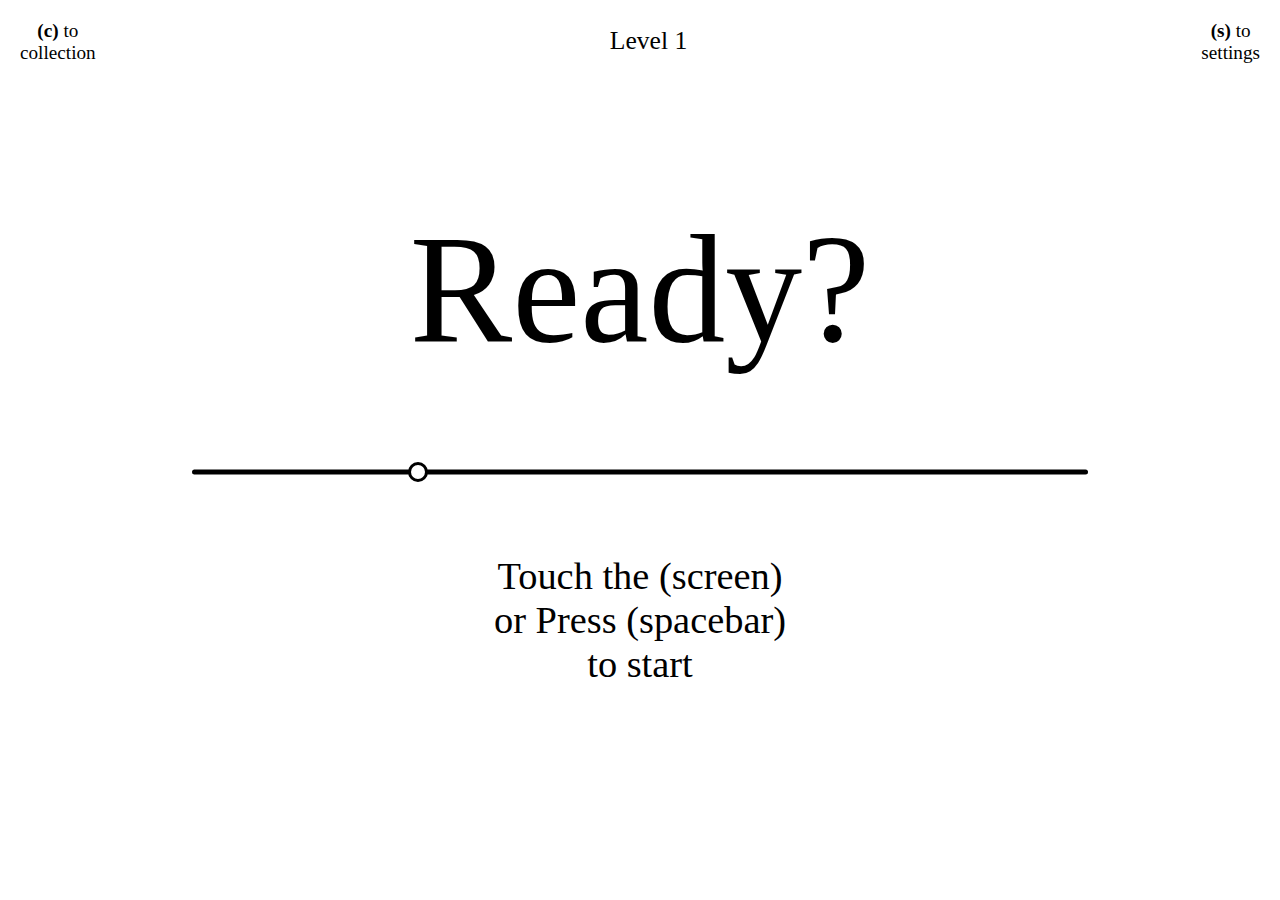
==== index.html @ 74cee7e3 "Update index.html" ====
<html onclick="Click()" ontouchstart="touchScreen()">
<head>
    <meta charset="UTF-8">
    <meta http-equiv="X-UA-Compatible" content="IE=edge">
    <meta name="viewport" content="width=device-width, initial-scale=1.0">
    <title>VarType</title>
    <link href="stylesheet.css" rel='stylesheet' type='text/css'>
    <script src="script.js"></script>
</head>
    <body onkeydown="keyboard(event)" style="font-family: "RobotoMono";font-variation-settings: "wght" ,"slnt" ,"opsz" ,"wdth" ;">
		<header id="headerscore" class="header">
		    <div>
			<p class="aligncenter"><strong> (c) </strong>to<br> collection </p>
		    </div>
		    <div>
		    <p class="aligncenter"><strong> (s) </strong>to<br> settings</p>
		    </div>
		</header>
		<header id="headerready" class="header">
			<div>
				<p class="aligncenter"><strong> (c) </strong>to<br> collection </p>
			</div>
			<div style="text-align: center;font-size: clamp(1em, 2vw, 2rem); margin-top: -20px;">
				<p>Level 0</p>
			</div>
			<div>
			<p class="aligncenter"><strong> (s) </strong>to<br> settings </p>
			</div>
		</header>
		<header id="headerlevel" class="header">
			<div>
				<p style="text-align: center;font-size: clamp(1em, 2vw, 2rem); margin: 0;">Level 0</p>
				<p style="margin: 0;">01/04</p>
			</div>
		</header>		
		<header id="headercollection" class="header">
			<div>
				<p class="aligncenter"><strong> (c) </strong>to<br> exit </p>
			</div>
			<div>
			<p class="aligncenter"><strong> (s) </strong>to<br> settings </p>
			</div>
		</header>
		<header id="headersettings" class="header">
			<div>
				<p class="aligncenter"><strong> (c) </strong>to<br> collection </p>
			</div>
			<div>
			<p class="aligncenter"><strong> (s) </strong>to<br> exit </p>
			</div>
		</header>

         <div class="main" id="game">
			<div style="width: 100%; margin:0 auto;">
				<div style="height: 25vw; position: relative;">
					<p id="affiche">Error</p>
					<div class="textpar">
					</div>
					<div class="textpar">
					<p class="text" style="font-variation-settings:'wght' 450;font-family: RobotoMono;">monospace</p>
					</div>
					<div class="textpar">
					<p class="text" style="font-variation-settings:'wght' 400;font-family: EBGaramond-VariableFont_wght;">serif</p>
					<p class="text" style="font-variation-settings:'wght' 700;font-family: EBGaramond-VariableFont_wght;">garalde</p>
					</div>
					<div class="textpar">
					<p class="text" style="font-variation-settings:'wght' 300;font-family: Quicksand-VariableFont_wght;">sans serif</p>
					<p class="text" style="font-variation-settings:'wght' 500;font-family: Quicksand-VariableFont_wght;">rounded</p>
					<p class="text" style="font-variation-settings:'wght' 650;font-family: Quicksand-VariableFont_wght;">geometric</p>
					</div>
					<div class="textpar">
					<p class="text" style="font-variation-settings:'wght' 400;font-family: Hagrid-Variable-trial;">original</p>
					<p class="text" style="font-variation-settings:'wght' 1000;font-family: Hagrid-Variable-trial;">weird</p>
					<p class="text" style="font-variation-settings:'wght' 100;font-family: Hagrid-Variable-trial;">modular</p>
					<p class="text" style="font-variation-settings:'wght' 750;font-family: Hagrid-Variable-trial;">quircky</p>
					</div>
					<div class="textpar">
					<p class="text" style="font-variation-settings:'wght' 0;font-family: Minerale-variable-TRIAL;">triangles</p>
					<p class="text" style="font-variation-settings:'wght' 700;font-family: Minerale-variable-TRIAL;">stems</p>
					<p class="text" style="font-variation-settings:'wght' 100;font-family: Minerale-variable-TRIAL;">french</p>
					<p class="text" style="font-variation-settings:'wght' 1000;font-family: Minerale-variable-TRIAL;">multiplexed</p>
					</div>
					<div class="textpar">
					<p class="text" style="font-variation-settings:'wght' 100, 'slnt' 0;font-family: InterVar;">screens</p>
					<p class="text" style="font-variation-settings:'wght' 900, 'slnt' -10;font-family: InterVar;">readability</p>
					<p class="text" style="font-variation-settings:'wght' 600, 'slnt' -6;font-family: InterVar;">open source</p>
					<p class="text" style="font-variation-settings:'wght' 200, 'slnt' -2;font-family: InterVar;">grotesk</p>
					</div>
					<div class="textpar">
					<p class="text" style="font-variation-settings:'wght' 499, 'opsz' 1000;font-family: Blacker-Sans-Variable-trial;">classy</p>
					<p class="text" style="font-variation-settings:'wght' 50, 'opsz' 100;font-family: Blacker-Sans-Variable-trial;">evilserif</p>
					<p class="text" style="font-variation-settings:'wght' 200, 'opsz' 800;font-family: Blacker-Sans-Variable-trial;">contrast</p>
					<p class="text" style="font-variation-settings:'wght' 400, 'opsz' 100;font-family: Blacker-Sans-Variable-trial;">style</p>
					</div>
				        <div class="textpar">
					<p class="text" style="font-variation-settings:'wdth' 10, 'wght' 100;font-family: Compressa;">display</p>
					<p class="text" style="font-variation-settings:'wdth' 200, 'wght' 1000;font-family: Compressa;">vernacular</p>
					<p class="text" style="font-variation-settings:'wdth' 50, 'wght' 400;font-family: Compressa;">straight sided</p>
					<p class="text" style="font-variation-settings:'wdth' 200, 'wght' 900;font-family: Compressa;">legibility</p>
					</div>
					<div class="textpar">
					<p class="text" style="font-variation-settings:'wdth' 0, 'wght' 100, 'ital' 0;font-family: GTFlexa;">unique</p>
					<p class="text" style="font-variation-settings:'wdth' 200, 'wght' 800, 'ital' 100;font-family: GTFlexa;">responsivity</p>
					<p class="text" style="font-variation-settings:'wdth' 150, 'wght' 250, 'ital' 75;font-family: GTFlexa;">adaptative</p>
					<p class="text" style="font-variation-settings:'wdth' 50, 'wght' 700, 'ital' 50;font-family: GTFlexa;">system</p>
					</div>
				</div>
				<div style="height:20px; width:70%; margin:0 auto;">
					<div style="height:5px; border-radius:5px; background-color:black; margin:auto; top:75%; position:relative; -ms-transform: translateY(-50%);transform: translateY(-50%);"></div>
					<div class="slider"></div>
					<div style="display:none; height:20px; width:5px; border-radius:5px; background-color:black; margin:auto; top:-50%; position:relative; -ms-transform: translateY(-50%);transform: translateY(-50%);" id="helper"></div>
				</div>
				<p class="currant" id="spacebar">press <strong>(spacebar)</strong><br>to validate</p>
				<p id="r" style="position:absolute; top:0; left:1vw;"></p>
			</div>
		</div>
		
		<div class="main" style="display:none"  id="score">
			<div class="containerscore" class="settingssize">
				<div class="elementscore">
					<p class="currant"> Level 0 - <strong>100%</strong></p>
				</div>
				<div class="elementscore" style="display: flex;">
					<div>
						<p>steps</p>
					</div>
					<div>
						<p>precision</p>
					</div>
					<div>
						<p>reactivity</p>
					</div>
					<div>
						<p>score</p>
					</div>
				</div>
				<div class="elementscore" style="display: flex;text-align: right;" id="scoreboard">
					<div style="margin-left: 20px;">
						<p>01</p>
						<p>02</p>
						<p>03</p>
						<p>04</p>
					</div>
					<div>
						<p>0%</p>
						<p>0%</p>
						<p>0%</p>
						<p>0%</p>
					</div>
					<div>
						<p>0</p>
						<p>0</p>
						<p>0</p>
						<p>0</p>
					</div>
					<div style="font-weight: 600;">
						<p>0%</p>
						<p>0%</p>
						<p>0%</p>
						<p>0%</p>
					</div>
				</div>
				<div class="elementscore" style="text-align: center;margin-top:20px;display: flex; justify-content: space-evenly;">
					<p>Press <strong>(r)</strong><br> to try again</p>
					<p>Press <strong>(spacebar)</strong><br> to start the<br> next level</p>
				</div>
			</div>
		</div>
	    	<div class="main" id="settings" style="display:none">
			<div class="containersettings" class="settingssize">
				<div class="elementsettings">  
					<div class="alignleft"> Music <strong>(1)</strong>
					</div>
					<div class="alignright"> <strong>On</strong></div>
				</div>
				<div class="elementsettings">  
					<div class="alignleft"> Sound <strong>(2)</strong></div>
					<div class="alignright"> <strong>Off</strong></div>
				</div>
				<div class="elementsettings">  
					<div class="alignleft"> Color <strong>(3)</strong></div>
					<div class="alignright" style="background-color: black;height: 30px;width: 60px;border: 2px solid #000;"></div> 
				</div>
				<div class="elementsettings">  
					<div class="alignleft"> Background Color <strong>(4)</strong></div>
					<div class="alignright" style="background-color: white;height: 30px;width: 60px;border: 2px solid #000;"></div>
				</div>
				<div class="elementsettings">  
					<div class="alignleft"> FontFamily <strong>(5)</strong>
					</div>
					<div class="alignright"> <strong>Roboto Mono</strong>
					</div>
				</div>
				<div class="elementsettings" style="margin: 0;">  
					<div class="alignleft"> Width  <strong>(6)</strong></div>
					<input type="range" class="alignright" >
				</div>
				<div class="elementsettings" style="margin: 0;">  
					<div class="alignleft"> Height <strong>(7)</strong></div>
					<input type="range" class="alignright">
				</div>
				<div class="elementsettings" style="margin: 0;">  
					<div class="alignleft"> Italic <strong>(8)</strong></div>
					<input type="range" class="alignright">
				</div>
				<div class="elementsettings" style="margin: 0;">  
					<div class="alignleft"> Optical <strong>(9)</strong></div>
					<input type="range" class="alignright">
				</div>
			</div>
		</div>
	</body>
</html
---- stylesheet.css ----
body{
    background-color:white;
    margin: 0;
    padding: 0;
    font-size: 16px;
    overflow: hidden;
}
header{
    margin: 20px;
    display: flex;
    justify-content: space-between;
    flex-wrap: nowrap;
}
.main{
    position: absolute;
    top: 0;
    left: 0;
    height: 100%;
    width: 100%;
    display: flex;
    align-items: center;
}
.slider {
    background-color:white;
    width:20px;
    height:20px;
    border-radius:10px;
    -ms-transform: translateX(-50%);
    transform: translateX(-50%);
    border: 3px solid black;
    box-sizing: border-box;
}
.text {
    position:absolute;
    bottom: 0;
    display:none;
    text-align: center;
    font-size: 12vw;
    margin: 5% auto;
    -webkit-text-stroke-width: 1px;
    -webkit-text-stroke-color: white;
    left:0;
    right:0;
    top:0;
    text-align:center;
    mix-blend-mode: difference;
}
#affiche {
    position: absolute;
    display:block;
    text-align:center;
    text-align: center;
    font-size: 12vw;
    margin: 5% auto;
    bottom: 0;
    top:0;
    left:0;
    right:0;
    text-align:center;
    transition:.5s;
    transition-property:opacity;

}
.currant{
    text-align: center;
    font-size: clamp(1em, 3vw, 3em);
    margin: 6% auto;
    font-weight: 200;
}

/*headers*/
.header {
    display: none;
}

/*menu*/
.niveaucard{ 
    text-align: center; 
}
.elementmenu{
    width: 30%;
    height: 100px;
    margin: 2% auto;
    min-width: 140px;
}
.containermenu{
    display: flex;
    flex-direction: row;
    align-items: center;
    flex-wrap: wrap;
    width: 40%;
    min-width: 300px;
    margin: 0 auto;
    max-height: 80%;
}

/*score*/
.containerscore{
    display: flex;
    flex-direction: column;
    flex-wrap: nowrap;
    width: 70%;
    min-width: 300px;
    margin: 0 auto;
    max-height: 80%;
}
.elementscore{
    display: flex;
    justify-content: space-between;
    width:100%;
    color: black;
    max-width: 600px;
    margin: 0 auto;
}

/*settings*/
.settingssize{
    margin-left: 10%;
    margin-right: 10%;
    margin-top: 10%;
    margin-bottom: 10%;
    max-width: 33%;  
}
.containersettings{
    display: flex;
    flex-direction: column;
    align-items: center;
    flex-wrap: nowrap;
    width: 40%;
    min-width: 300px;
    margin: 0 auto;
    max-height: 80%;
}
.aligncenter{
    text-align: center;
    font-size: clamp(12px, 1.5vw, 24px);
    margin: 0;
}
.alignleft{
    text-justify: left;
    margin: auto 0;
}
.alignright{
    text-justify: right;
    margin: auto 0;
}
.elementsettings{
    display: flex;
    justify-content: space-between;
    width:100%;
    color: black;
    margin: 3% auto;
    height: 40px;
}

/*styling input*/
input[type=range] {
    height: 24px;
    -webkit-appearance: none;
    margin: 10px 0;
    width: 60%;
    background: transparent;
  }
  input[type=range]:focus {
    outline: none;
  }
  input[type=range]::-webkit-slider-runnable-track {
    width: 100%;
    height: 6px;
    cursor: pointer;
    animate: 0.2s;
    box-shadow: 0px 0px 0px #000000;
    background: #000000;
    border-radius: 9px;
    border: 0px solid #010101;
  }
  input[type=range]::-webkit-slider-thumb {
    box-shadow: 0px 0px 0px #000031;
    border: 3px solid #00001E;
    height: 15px;
    width: 15px;
    border-radius: 15px;
    background: #FFFFFF;
    cursor: pointer;
    -webkit-appearance: none;
    margin-top: -6px;
  }
  input[type=range]:focus::-webkit-slider-runnable-track {
    background: #000000;
  }
  input[type=range]::-moz-range-track {
    width: 100%;
    height: 6px;
    cursor: pointer;
    animate: 0.2s;
    box-shadow: 0px 0px 0px #000000;
    background: #000000;
    border-radius: 9px;
    border: 0px solid #010101;
  }
  input[type=range]::-moz-range-thumb {
    box-shadow: 0px 0px 0px #000031;
    border: 3px solid #00001E;
    height: 15px;
    width: 15px;
    border-radius: 15px;
    background: #FFFFFF;
    cursor: pointer;
  }
  input[type=range]::-ms-track {
    width: 100%;
    height: 6px;
    cursor: pointer;
    animate: 0.2s;
    background: transparent;
    border-color: transparent;
    color: transparent;
  }
  input[type=range]::-ms-fill-lower {
    background: #000000;
    border: 0px solid #010101;
    border-radius: 18px;
    box-shadow: 0px 0px 0px #000000;
  }
  input[type=range]::-ms-fill-upper {
    background: #000000;
    border: 0px solid #010101;
    border-radius: 18px;
    box-shadow: 0px 0px 0px #000000;
  }
  input[type=range]::-ms-thumb {
    margin-top: 1px;
    box-shadow: 0px 0px 0px #000031;
    border: 3px solid #00001E;
    height: 15px;
    width: 15px;
    border-radius: 15px;
    background: #FFFFFF;
    cursor: pointer;
  }
  input[type=range]:focus::-ms-fill-lower {
    background: #000000;
  }
  input[type=range]:focus::-ms-fill-upper {
    background: #000000;
  }
  
/*fontfaces*/
@font-face {
    font-family: "RobotoMono";
    src: url("fonts/RobotoMono-VariableFont_wght.ttf");
}
@font-face {
    font-family: "RobotoMono-Italic";
    src: url("fonts/RobotoMono-Italic-VariableFont_wght.ttf");
}
@font-face {
    font-family: "Compressa";
    src: url("fonts/Compressa-MICRO-GX-It.ttf");
}
@font-face {
    font-family: "EBGaramond-VariableFont_wght";
    src: url("fonts/EBGaramond-VariableFont_wght.ttf");
}
@font-face {
    font-family:"GTFlexa" ;
    src: url("fonts/GT\ Flexa\ VAR\ Trial.ttf");
}
@font-face {
    font-family: "Hagrid-Variable-trial";
    src: url("fonts/Hagrid-Variable-trial.ttf");
}
@font-face {
    font-family: "InterVar";
    src: url("fonts/Inter-VariableFont_slnt\,wght.ttf");
}
@font-face {
    font-family: "Minerale-variable-TRIAL" ;
    src: url("fonts/Minerale-variable-TRIAL.ttf");
}
@font-face {
    font-family:"Quicksand-VariableFont_wght" ;
    src: url("fonts/Quicksand-VariableFont_wght.ttf");
}
@font-face {
    font-family: "Blacker-Sans-Variable-trial";
    src: url("fonts/Blacker-Sans-Variable-trial.ttf");
}
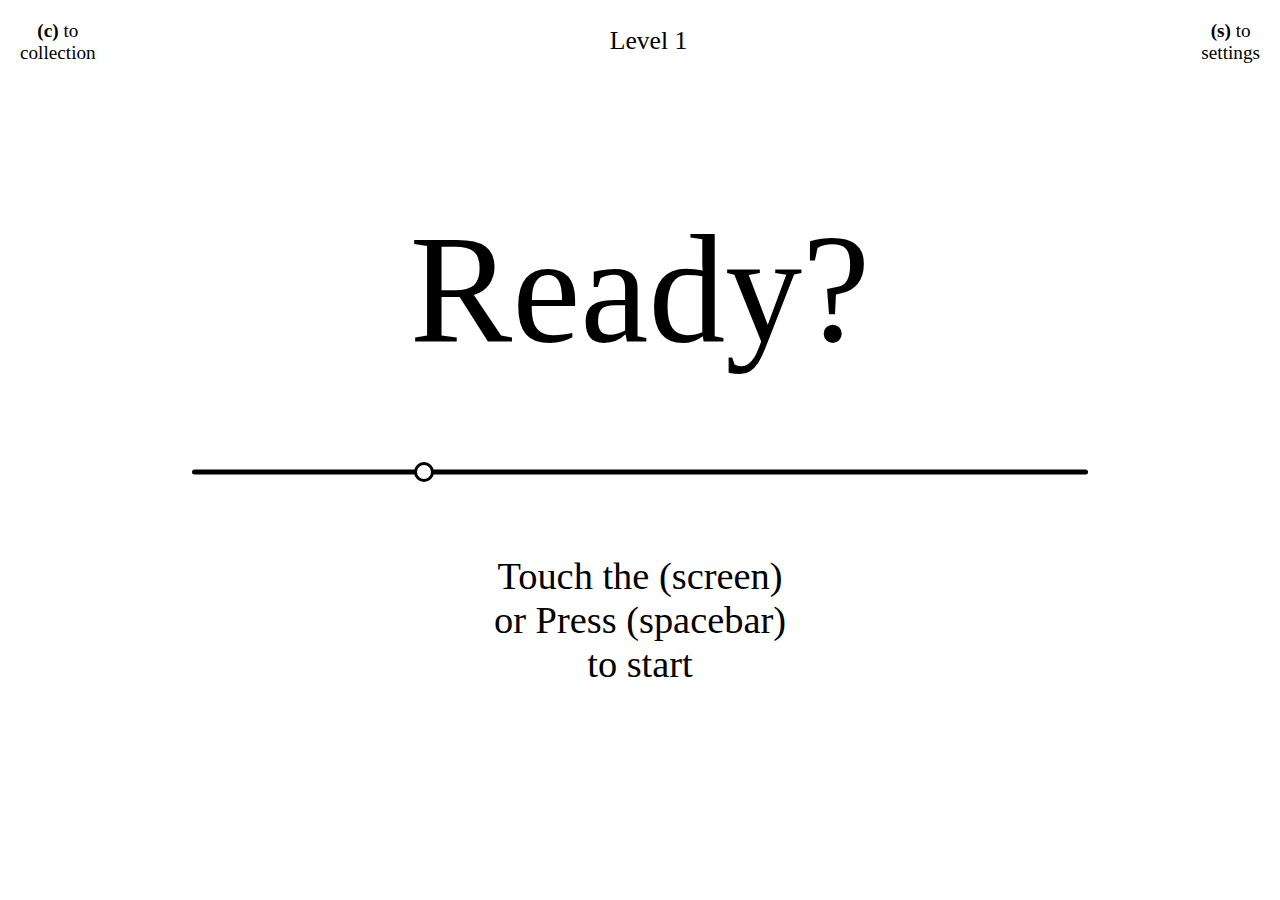
==== commit b255eb11: "Update index.html" ====
--- a/index.html
+++ b/index.html
@@ -7,7 +7,7 @@
     <link href="stylesheet.css" rel='stylesheet' type='text/css'>
     <script src="script.js"></script>
 </head>
-    <body onkeydown="keyboard(event)" style="font-family: "RobotoMono";font-variation-settings: "wght" ,"slnt" ,"opsz" ,"wdth" ;">
+    <body onkeydown="keyboard(event)" style="font-family: 'RobotoMono';font-variation-settings: 'wght' ,'slnt' ,'opsz' ,'wdth' ;">
 		<header id="headerscore" class="header">
 		    <div>
 			<p class="aligncenter"><strong> (c) </strong>to<br> collection </p>
@@ -111,7 +111,7 @@
 					<div style="display:none; height:20px; width:5px; border-radius:5px; background-color:black; margin:auto; top:-50%; position:relative; -ms-transform: translateY(-50%);transform: translateY(-50%);" id="helper"></div>
 				</div>
 				<p class="currant" id="spacebar">press <strong>(spacebar)</strong><br>to validate</p>
-				<p id="r" style="position:absolute; top:0; left:1vw;"></p>
+				<p id="r" style="position:absolute; top:0; left:1vw; display: none;"></p>
 			</div>
 		</div>
 		
@@ -209,5 +209,70 @@
 				</div>
 			</div>
 		</div>
+	    	
+		<div class="main" id="menu" style="display:none;">
+			<div class="containermenu" class="settingssize">
+				<div class="elementmenu">
+					<div class="niveaucard" style="visibility:hidden;font-size: 2em">0%</div>
+					<div class="niveaucard" style="text-decoration: line-through;">locked</div>
+					<div class="niveaucard"><strong>(0)</strong></div>
+				</div>
+				<div class="elementmenu">
+					<div class="niveaucard" style="visibility:hidden;font-size: 2em">0%</div>
+					<div class="niveaucard">locked</div>
+					<div class="niveaucard"><strong>(1)</strong></div>    
+				</div>
+				<div class="elementmenu">
+					<div class="niveaucard" style="visibility:hidden;font-size: 2em">0%</div>
+					<div class="niveaucard" style="text-decoration: line-through;">locked</div>
+					<div class="niveaucard"><strong>(2)</strong></div>    
+				</div>
+				<div class="elementmenu">
+					<div class="niveaucard" style="visibility:hidden;font-size: 2em">0%</div>
+					<div class="niveaucard" style="text-decoration: line-through;">locked</div>
+					<div class="niveaucard"><strong>(3)</strong></div>    
+				</div>
+				<div class="elementmenu">
+					<div class="niveaucard" style="visibility:hidden;font-size: 2em">0%</div>
+					<div class="niveaucard" style="text-decoration: line-through;">locked</div>
+					<div class="niveaucard"><strong>(4)</strong></div>    
+				</div>
+				<div class="elementmenu">
+					<div class="niveaucard" style="visibility:hidden;font-size: 2em">0%</div>
+					<div class="niveaucard" style="text-decoration: line-through;">locked</div>
+					<div class="niveaucard"><strong>(5)</strong></div>    
+				</div>
+				<div class="elementmenu">
+					<div class="niveaucard" style="visibility:hidden;font-size: 2em">0%</div>
+					<div class="niveaucard" style="text-decoration: line-through;">locked</div>
+					<div class="niveaucard"><strong>(6)</strong></div>    
+				</div>
+				<div class="elementmenu">
+					<div class="niveaucard" style="visibility:hidden;font-size: 2em">0%</div>
+					<div class="niveaucard" style="text-decoration: line-through;">locked</div>
+					<div class="niveaucard"><strong>(7)</strong></div>    
+				</div>
+				<div class="elementmenu">
+					<div class="niveaucard" style="visibility:hidden;font-size: 2em;">0%</div>
+					<div class="niveaucard" style="text-decoration: line-through;">locked</div>
+					<div class="niveaucard"><strong>(8)</strong></div>    
+				</div>
+				<div class="elementmenu">
+					<div class="niveaucard" style="visibility:hidden;font-size: 2em;">0%</div>
+					<div class="niveaucard" style="text-decoration: line-through;">locked</div>
+					<div class="niveaucard"><strong>(9)</strong></div>    
+				</div>
+				<div class="elementmenu">
+					<div class="niveaucard" style="visibility:hidden;font-size: 2em;">0%</div>
+					<div class="niveaucard" style="text-decoration: line-through;">locked</div>
+					<div class="niveaucard"><strong>(a)</strong></div>    
+				</div>
+				<div class="elementmenu">
+					<div class="niveaucard" style="visibility:hidden;font-size: 2em;">0%</div>
+					<div class="niveaucard" style="text-decoration: line-through;">locked</div>
+					<div class="niveaucard"><strong>(b)</strong></div>    
+				</div>
+			</div>
+		</div>
 	</body>
 </html
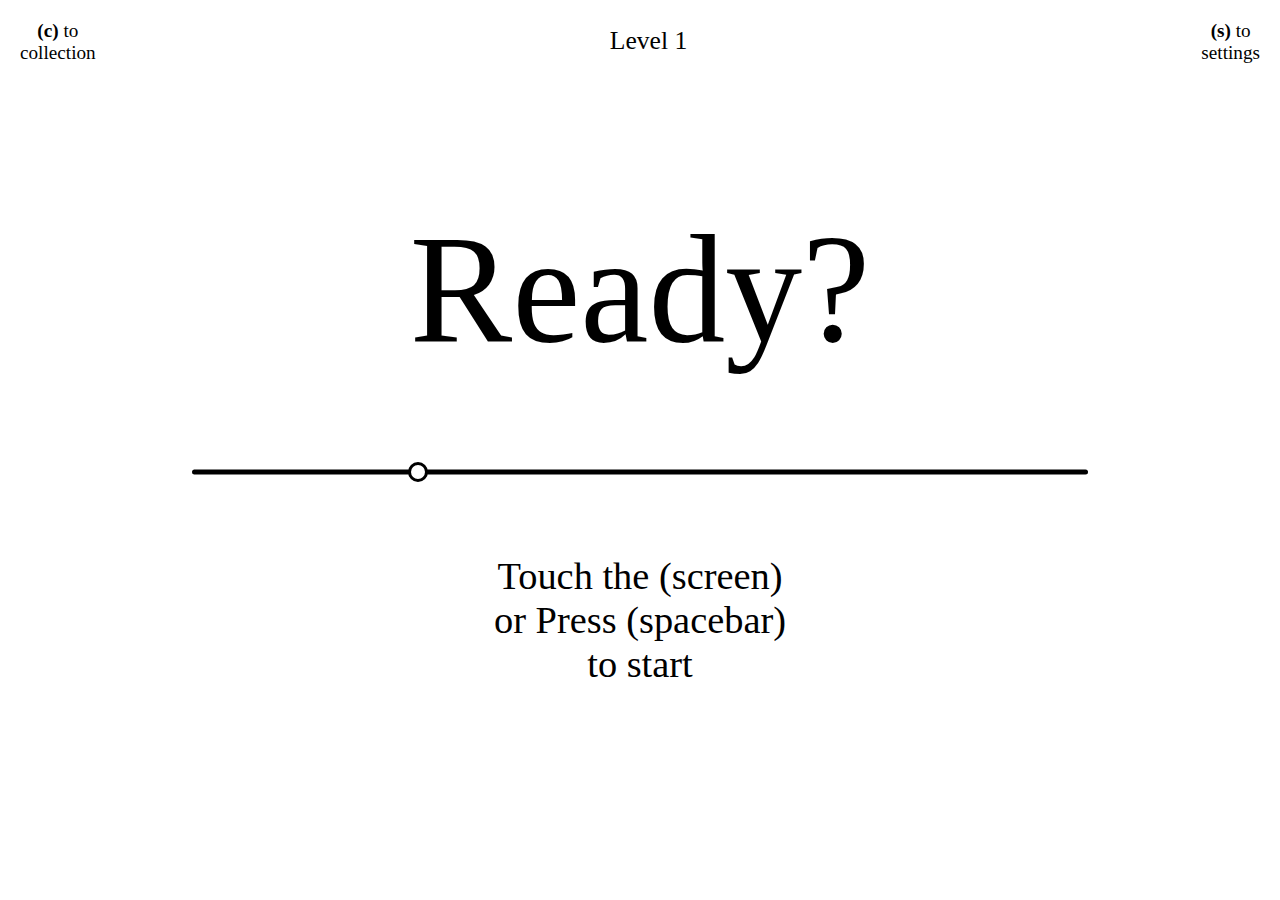
==== commit f4a6e6b2: "Update index.html" ====
--- a/index.html
+++ b/index.html
@@ -53,7 +53,7 @@
          <div class="main" id="game">
 			<div style="width: 100%; margin:0 auto;">
 				<div style="height: 25vw; position: relative;">
-					<p id="affiche">Error</p>
+					<p id="affiche">Error<br>JS required</p>
 					<div class="textpar">
 					</div>
 					<div class="textpar">
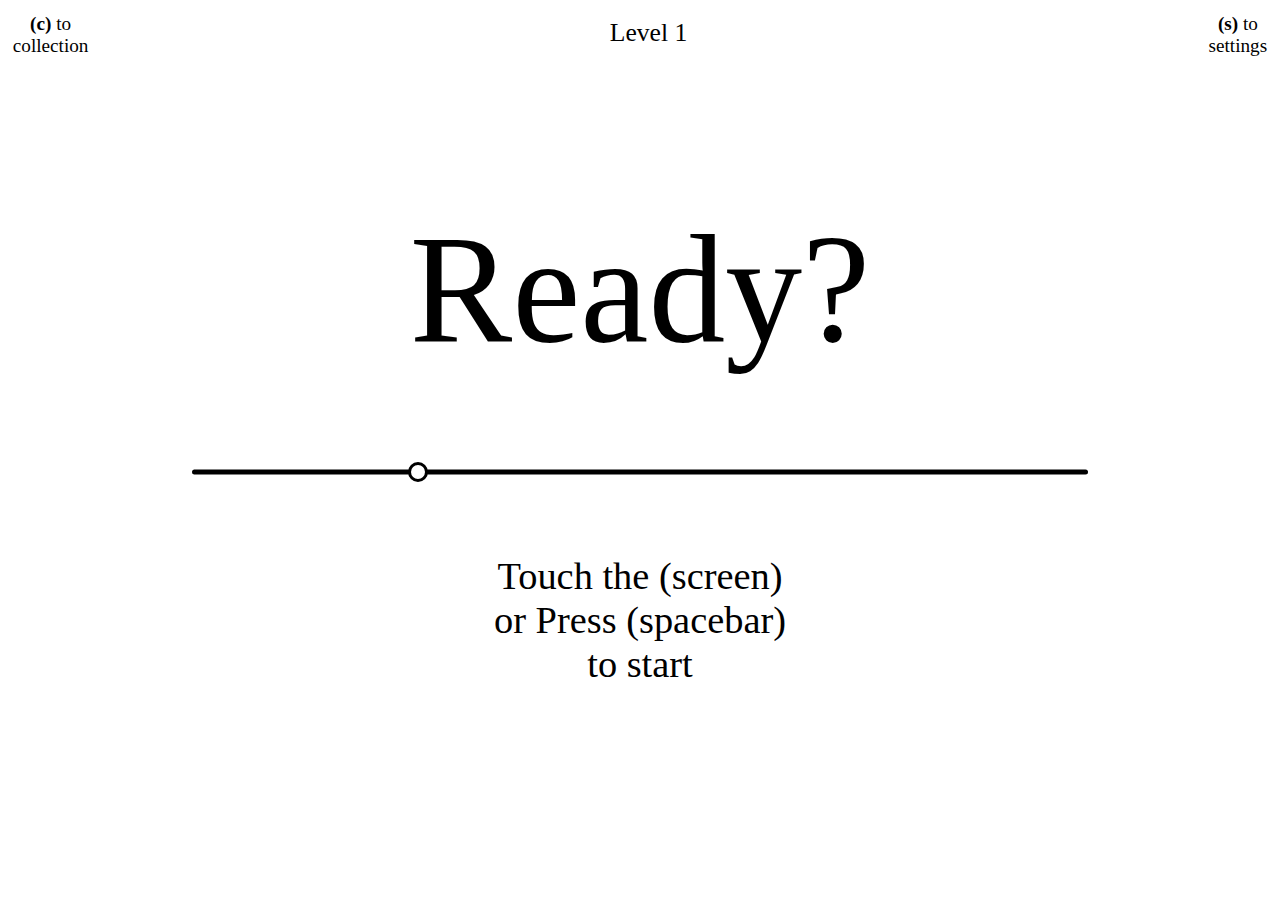
==== commit 396c8784: "Update index.html" ====
--- a/index.html
+++ b/index.html
@@ -55,6 +55,8 @@
 				<div style="height: 25vw; position: relative;">
 					<p id="affiche">Error<br>JS required</p>
 					<div class="textpar">
+					<p class="text" style"font-weight: 200; font-family: Roboto;">font-weight</p>
+					<p class="text" style="font-variation-settings:'wght' 450;font-family: RobotoMono;">level 0</p>
 					</div>
 					<div class="textpar">
 					<p class="text" style="font-variation-settings:'wght' 450;font-family: RobotoMono;">monospace</p>
--- a/stylesheet.css
+++ b/stylesheet.css
@@ -6,7 +6,7 @@
     overflow: hidden;
 }
 header{
-    margin: 20px;
+    margin: 1%;
     display: flex;
     justify-content: space-between;
     flex-wrap: nowrap;
@@ -247,42 +247,57 @@
   
 /*fontfaces*/
 @font-face {
+  font-family: "Roboto";
+  src: url("fonts/Roboto-Thin.ttf") format("truetype");
+  font-weight: light;
+}
+@font-face {
+  font-family: "Roboto";
+  src: url("fonts/Roboto-Medium.ttf") format("truetype");
+  font-weight: normal;
+}
+@font-face {
+  font-family: "Roboto";
+  src: url("fonts/Roboto-Black.ttf") format("truetype");
+  font-weight: bold;
+}
+@font-face {
     font-family: "RobotoMono";
-    src: url("fonts/RobotoMono-VariableFont_wght.ttf");
+    src: url("fonts/RobotoMono-VariableFont_wght.ttf") format("truetype");
 }
 @font-face {
     font-family: "RobotoMono-Italic";
-    src: url("fonts/RobotoMono-Italic-VariableFont_wght.ttf");
+    src: url("fonts/RobotoMono-Italic-VariableFont_wght.ttf") format("truetype");
 }
 @font-face {
     font-family: "Compressa";
-    src: url("fonts/Compressa-MICRO-GX-It.ttf");
+    src: url("fonts/Compressa-MICRO-GX-It.ttf") format("truetype");
 }
 @font-face {
     font-family: "EBGaramond-VariableFont_wght";
-    src: url("fonts/EBGaramond-VariableFont_wght.ttf");
+    src: url("fonts/EBGaramond-VariableFont_wght.ttf") format("truetype");
 }
 @font-face {
     font-family:"GTFlexa" ;
-    src: url("fonts/GT\ Flexa\ VAR\ Trial.ttf");
+    src: url("fonts/GT\ Flexa\ VAR\ Trial.ttf") format("truetype");
 }
 @font-face {
     font-family: "Hagrid-Variable-trial";
-    src: url("fonts/Hagrid-Variable-trial.ttf");
+    src: url("fonts/Hagrid-Variable-trial.ttf") format("truetype");
 }
 @font-face {
     font-family: "InterVar";
-    src: url("fonts/Inter-VariableFont_slnt\,wght.ttf");
-}
-@font-face {
-    font-family: "Minerale-variable-TRIAL" ;
-    src: url("fonts/Minerale-variable-TRIAL.ttf");
-}
-@font-face {
-    font-family:"Quicksand-VariableFont_wght" ;
-    src: url("fonts/Quicksand-VariableFont_wght.ttf");
+    src: url("fonts/Inter-VariableFont_slnt\,wght.ttf" format("truetype"));
+}
+@font-face {
+    font-family: "Minerale-variable-TRIAL";
+    src: url("fonts/Minerale-variable-TRIAL.ttf") format("truetype");
+}
+@font-face {
+    font-family:"Quicksand-VariableFont_wght";
+    src: url("fonts/Quicksand-VariableFont_wght.ttf") format("truetype");
 }
 @font-face {
     font-family: "Blacker-Sans-Variable-trial";
-    src: url("fonts/Blacker-Sans-Variable-trial.ttf");
-}
+    src: url("fonts/Blacker-Sans-Variable-trial.ttf") format("truetype");
+}
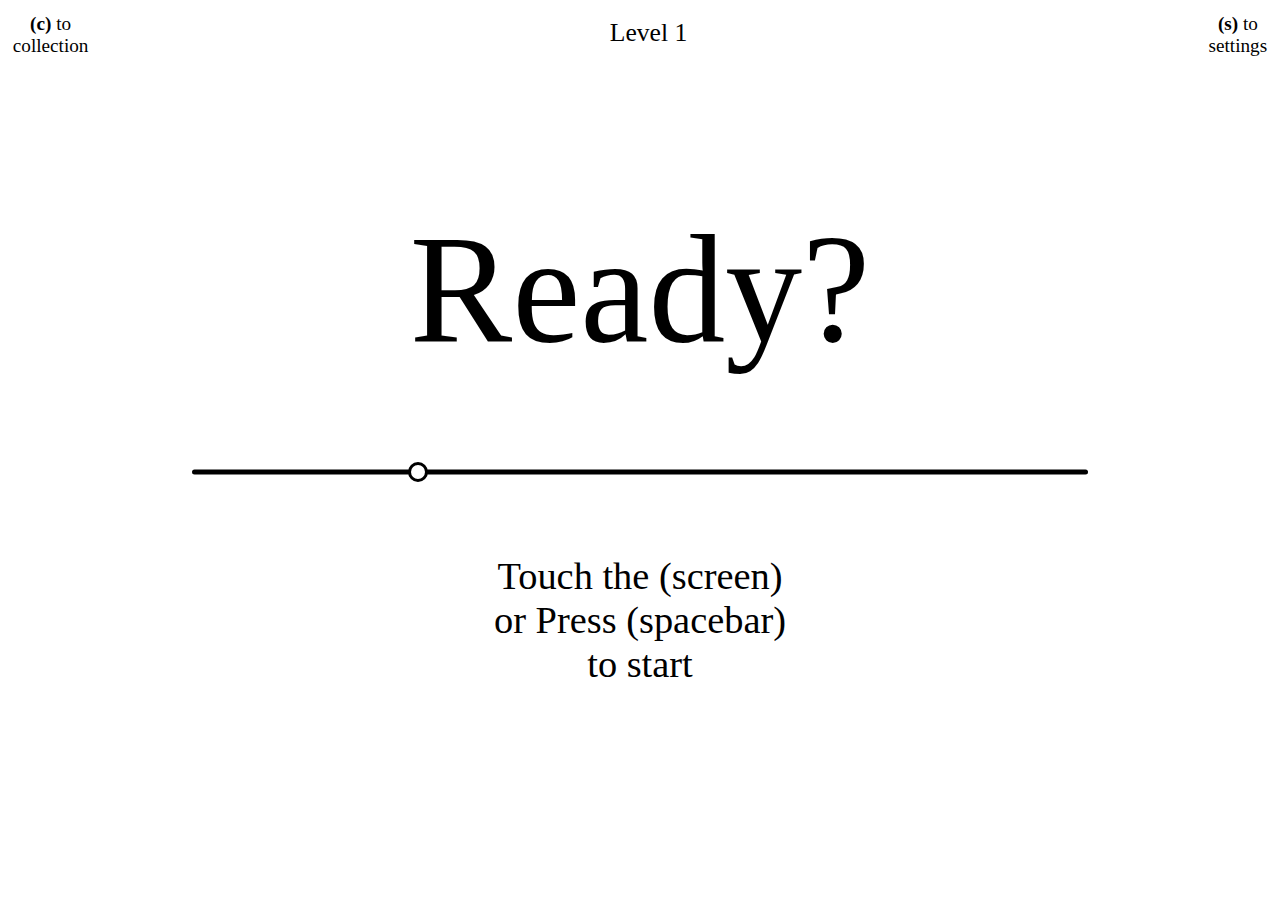
==== commit 3741d7fa: "Update index.html" ====
--- a/index.html
+++ b/index.html
@@ -55,8 +55,7 @@
 				<div style="height: 25vw; position: relative;">
 					<p id="affiche">Error<br>JS required</p>
 					<div class="textpar">
-					<p class="text" style"font-weight: 200; font-family: Roboto;">font-weight</p>
-					<p class="text" style="font-variation-settings:'wght' 450;font-family: RobotoMono;">level 0</p>
+ 					<p class="text" style="font-weight: 200; font-family: Roboto;">font-weight</p>
 					</div>
 					<div class="textpar">
 					<p class="text" style="font-variation-settings:'wght' 450;font-family: RobotoMono;">monospace</p>
@@ -110,6 +109,10 @@
 				<div style="height:20px; width:70%; margin:0 auto;">
 					<div style="height:5px; border-radius:5px; background-color:black; margin:auto; top:75%; position:relative; -ms-transform: translateY(-50%);transform: translateY(-50%);"></div>
 					<div class="slider"></div>
+					<div id="helper0" style="display:none; height:20px;top:-50%; position:relative; -ms-transform: translateY(-50%);transform: translateY(-50%);">
+						<div style="height:20px; width:5px; border-radius:5px; background-color:black; margin-left:33%; position:relative;"></div>
+						<div style="height:20px; width:5px; border-radius:5px; background-color:black; margin-left:67%; top:-50%; position:relative; -ms-transform: translateY(-50%);transform: translateY(-50%);"></div>
+					</div>
 					<div style="display:none; height:20px; width:5px; border-radius:5px; background-color:black; margin:auto; top:-50%; position:relative; -ms-transform: translateY(-50%);transform: translateY(-50%);" id="helper"></div>
 				</div>
 				<p class="currant" id="spacebar">press <strong>(spacebar)</strong><br>to validate</p>
@@ -216,12 +219,12 @@
 			<div class="containermenu" class="settingssize">
 				<div class="elementmenu">
 					<div class="niveaucard" style="visibility:hidden;font-size: 2em">0%</div>
-					<div class="niveaucard" style="text-decoration: line-through;">locked</div>
+					<div class="niveaucard">locked</div>
 					<div class="niveaucard"><strong>(0)</strong></div>
 				</div>
 				<div class="elementmenu">
 					<div class="niveaucard" style="visibility:hidden;font-size: 2em">0%</div>
-					<div class="niveaucard">locked</div>
+					<div class="niveaucard" style="text-decoration: line-through;">locked</div>
 					<div class="niveaucard"><strong>(1)</strong></div>    
 				</div>
 				<div class="elementmenu">
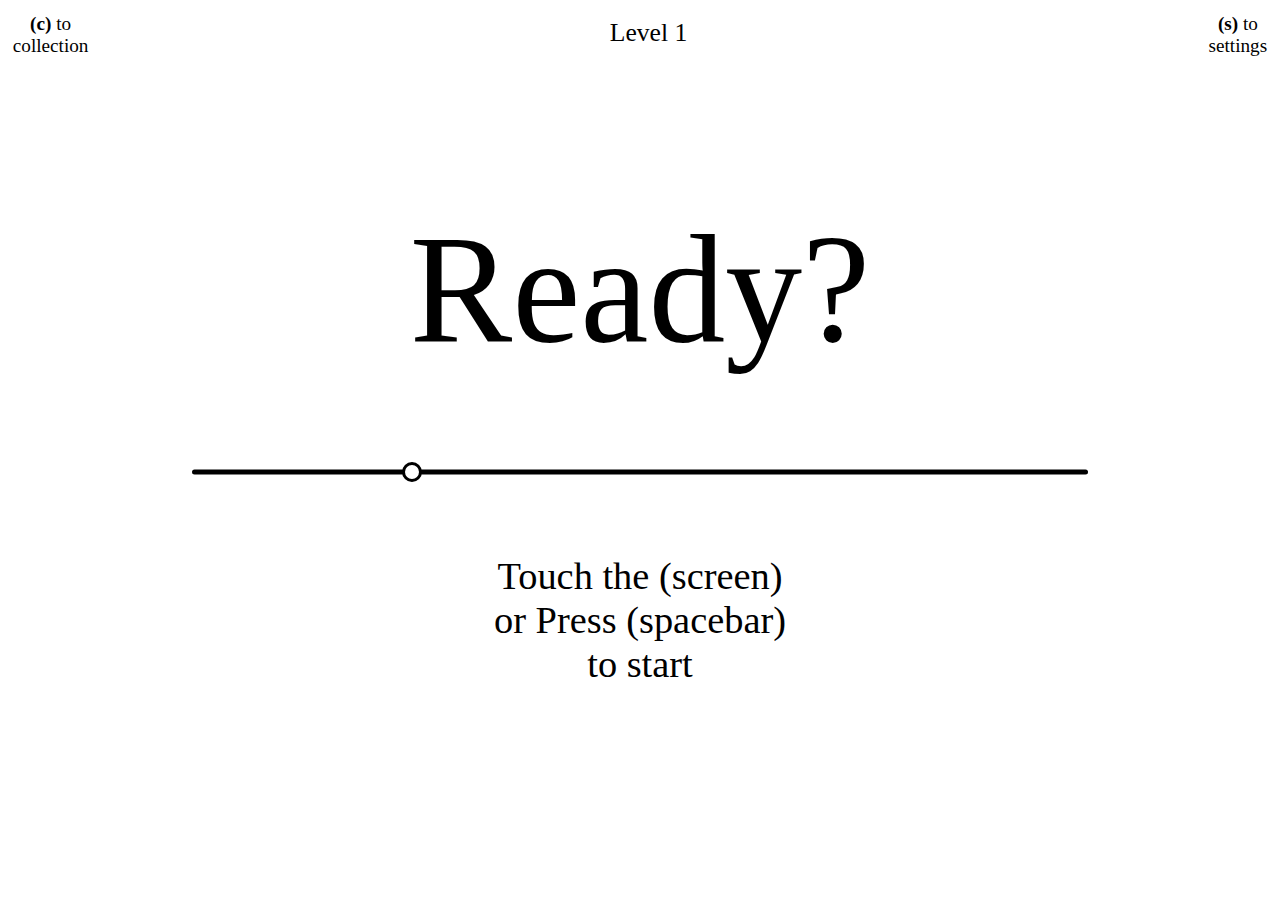
==== commit 67ca72c1: "Update index.html" ====
--- a/index.html
+++ b/index.html
@@ -55,7 +55,7 @@
 				<div style="height: 25vw; position: relative;">
 					<p id="affiche">Error<br>JS required</p>
 					<div class="textpar">
- 					<p class="text" style="font-weight: 200; font-family: Roboto;">font-weight</p>
+ 					<p class="text" style="font-family: Roboto;">font-weight</p>
 					</div>
 					<div class="textpar">
 					<p class="text" style="font-variation-settings:'wght' 450;font-family: RobotoMono;">monospace</p>
--- a/stylesheet.css
+++ b/stylesheet.css
@@ -249,17 +249,17 @@
 @font-face {
   font-family: "Roboto";
   src: url("fonts/Roboto-Thin.ttf") format("truetype");
-  font-weight: light;
+  font-weight: 200;
 }
 @font-face {
   font-family: "Roboto";
   src: url("fonts/Roboto-Medium.ttf") format("truetype");
-  font-weight: normal;
+  font-weight: 400;
 }
 @font-face {
   font-family: "Roboto";
   src: url("fonts/Roboto-Black.ttf") format("truetype");
-  font-weight: bold;
+  font-weight: 600;
 }
 @font-face {
     font-family: "RobotoMono";
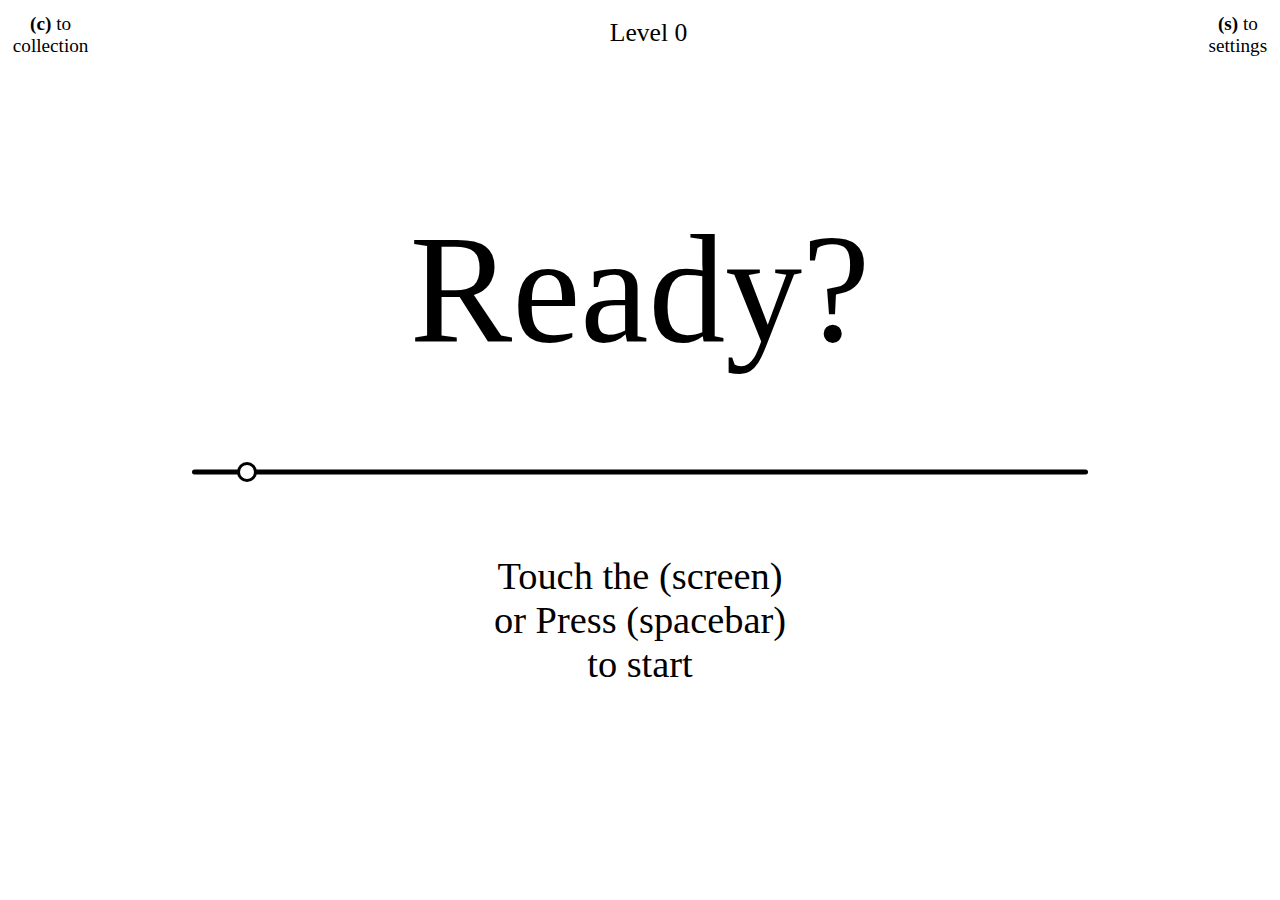
==== commit 8940f3be: "Update index.html" ====
--- a/index.html
+++ b/index.html
@@ -105,10 +105,16 @@
 					<p class="text" style="font-variation-settings:'wdth' 150, 'wght' 250, 'ital' 75;font-family: GTFlexa;">adaptative</p>
 					<p class="text" style="font-variation-settings:'wdth' 50, 'wght' 700, 'ital' 50;font-family: GTFlexa;">system</p>
 					</div>
+					<div class="textpar">
+					<p class="text"></p>
+					<p class="text"></p>
+					<p class="text"></p>
+					<p class="text"></p>
+					</div>
 				</div>
 				<div style="height:20px; width:70%; margin:0 auto;">
 					<div style="height:5px; border-radius:5px; background-color:black; margin:auto; top:75%; position:relative; -ms-transform: translateY(-50%);transform: translateY(-50%);"></div>
-					<div class="slider"></div>
+					<div id="slider" style="background-color:white; width:20px; height:20px; border-radius:10px; -ms-transform: translateX(-50%); transform: translateX(-50%); border: 3px solid black; box-sizing: border-box;"></div>
 					<div id="helper0" style="display:none; height:20px;top:-50%; position:relative; -ms-transform: translateY(-50%);transform: translateY(-50%);">
 						<div style="height:20px; width:5px; border-radius:5px; background-color:black; margin-left:33%; position:relative;"></div>
 						<div style="height:20px; width:5px; border-radius:5px; background-color:black; margin-left:67%; top:-50%; position:relative; -ms-transform: translateY(-50%);transform: translateY(-50%);"></div>
@@ -280,4 +286,4 @@
 			</div>
 		</div>
 	</body>
-</html
+</html>
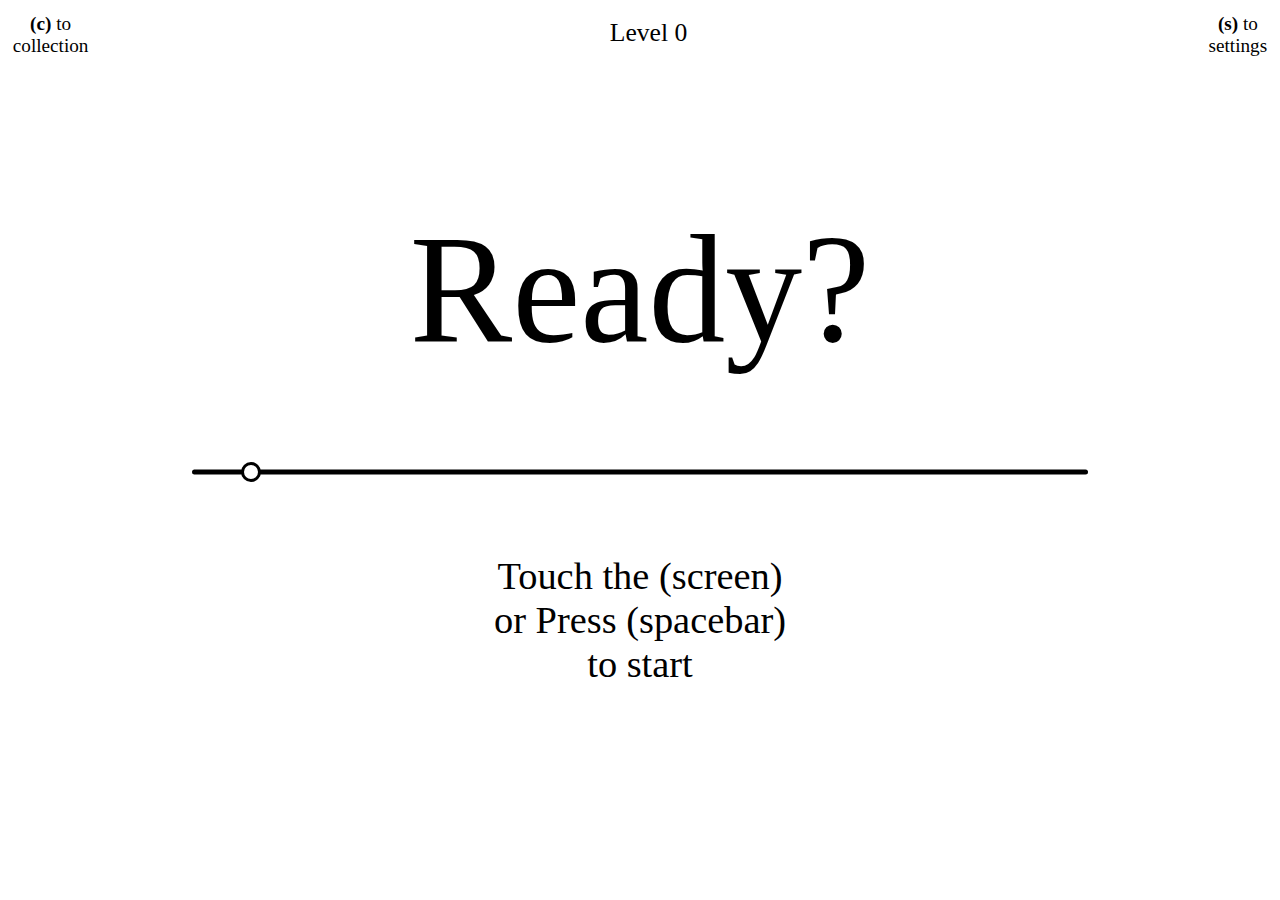
==== commit df945489: "add favicon" ====
--- a/index.html
+++ b/index.html
@@ -5,25 +5,26 @@
     <meta name="viewport" content="width=device-width, initial-scale=1.0">
     <title>VarType</title>
     <link href="stylesheet.css" rel='stylesheet' type='text/css'>
+	<link rel="icon" type="image/x-icon" href="/images/favicon.ico">
     <script src="script.js"></script>
 </head>
     <body onkeydown="keyboard(event)" style="font-family: 'RobotoMono';font-variation-settings: 'wght' ,'slnt' ,'opsz' ,'wdth' ;">
 		<header id="headerscore" class="header">
-		    <div>
+		    <div onclick='keyPressed("c")'>
 			<p class="aligncenter"><strong> (c) </strong>to<br> collection </p>
 		    </div>
-		    <div>
+		    <div onclick='keyPressed("s")'>
 		    <p class="aligncenter"><strong> (s) </strong>to<br> settings</p>
 		    </div>
 		</header>
 		<header id="headerready" class="header">
-			<div>
+			<div onclick='keyPressed("c")'>
 				<p class="aligncenter"><strong> (c) </strong>to<br> collection </p>
 			</div>
 			<div style="text-align: center;font-size: clamp(1em, 2vw, 2rem); margin-top: -20px;">
 				<p>Level 0</p>
 			</div>
-			<div>
+			<div onclick='keyPressed("s")'>
 			<p class="aligncenter"><strong> (s) </strong>to<br> settings </p>
 			</div>
 		</header>
@@ -34,18 +35,18 @@
 			</div>
 		</header>		
 		<header id="headercollection" class="header">
-			<div>
+			<div onclick='keyPressed("c")'>
 				<p class="aligncenter"><strong> (c) </strong>to<br> exit </p>
 			</div>
-			<div>
+			<div onclick='keyPressed("s")'>
 			<p class="aligncenter"><strong> (s) </strong>to<br> settings </p>
 			</div>
 		</header>
 		<header id="headersettings" class="header">
-			<div>
+			<div onclick='keyPressed("c")'>
 				<p class="aligncenter"><strong> (c) </strong>to<br> collection </p>
 			</div>
-			<div>
+			<div onclick='keyPressed("s")'>
 			<p class="aligncenter"><strong> (s) </strong>to<br> exit </p>
 			</div>
 		</header>
@@ -223,57 +224,57 @@
 	    	
 		<div class="main" id="menu" style="display:none;">
 			<div class="containermenu" class="settingssize">
-				<div class="elementmenu">
+				<div class="elementmenu" onclick='keyPressed("0")'>
 					<div class="niveaucard" style="visibility:hidden;font-size: 2em">0%</div>
 					<div class="niveaucard">locked</div>
 					<div class="niveaucard"><strong>(0)</strong></div>
 				</div>
-				<div class="elementmenu">
+				<div class="elementmenu" onclick='keyPressed("1")'>
 					<div class="niveaucard" style="visibility:hidden;font-size: 2em">0%</div>
 					<div class="niveaucard" style="text-decoration: line-through;">locked</div>
 					<div class="niveaucard"><strong>(1)</strong></div>    
 				</div>
-				<div class="elementmenu">
+				<div class="elementmenu" onclick='keyPressed("2")'>
 					<div class="niveaucard" style="visibility:hidden;font-size: 2em">0%</div>
 					<div class="niveaucard" style="text-decoration: line-through;">locked</div>
 					<div class="niveaucard"><strong>(2)</strong></div>    
 				</div>
-				<div class="elementmenu">
+				<div class="elementmenu" onclick='keyPressed("3")'>
 					<div class="niveaucard" style="visibility:hidden;font-size: 2em">0%</div>
 					<div class="niveaucard" style="text-decoration: line-through;">locked</div>
 					<div class="niveaucard"><strong>(3)</strong></div>    
 				</div>
-				<div class="elementmenu">
+				<div class="elementmenu" onclick='keyPressed("4")'>
 					<div class="niveaucard" style="visibility:hidden;font-size: 2em">0%</div>
 					<div class="niveaucard" style="text-decoration: line-through;">locked</div>
 					<div class="niveaucard"><strong>(4)</strong></div>    
 				</div>
-				<div class="elementmenu">
+				<div class="elementmenu" onclick='keyPressed("5")'>
 					<div class="niveaucard" style="visibility:hidden;font-size: 2em">0%</div>
 					<div class="niveaucard" style="text-decoration: line-through;">locked</div>
 					<div class="niveaucard"><strong>(5)</strong></div>    
 				</div>
-				<div class="elementmenu">
+				<div class="elementmenu" onclick='keyPressed("6")'>
 					<div class="niveaucard" style="visibility:hidden;font-size: 2em">0%</div>
 					<div class="niveaucard" style="text-decoration: line-through;">locked</div>
 					<div class="niveaucard"><strong>(6)</strong></div>    
 				</div>
-				<div class="elementmenu">
+				<div class="elementmenu" onclick='keyPressed("7")'>
 					<div class="niveaucard" style="visibility:hidden;font-size: 2em">0%</div>
 					<div class="niveaucard" style="text-decoration: line-through;">locked</div>
 					<div class="niveaucard"><strong>(7)</strong></div>    
 				</div>
-				<div class="elementmenu">
+				<div class="elementmenu" onclick='keyPressed("8")'>
 					<div class="niveaucard" style="visibility:hidden;font-size: 2em;">0%</div>
 					<div class="niveaucard" style="text-decoration: line-through;">locked</div>
 					<div class="niveaucard"><strong>(8)</strong></div>    
 				</div>
-				<div class="elementmenu">
+				<div class="elementmenu" onclick='keyPressed("9")'>
 					<div class="niveaucard" style="visibility:hidden;font-size: 2em;">0%</div>
 					<div class="niveaucard" style="text-decoration: line-through;">locked</div>
 					<div class="niveaucard"><strong>(9)</strong></div>    
 				</div>
-				<div class="elementmenu">
+				<div class="elementmenu" onclick='keyPressed("a")'>
 					<div class="niveaucard" style="visibility:hidden;font-size: 2em;">0%</div>
 					<div class="niveaucard" style="text-decoration: line-through;">locked</div>
 					<div class="niveaucard"><strong>(a)</strong></div>    
